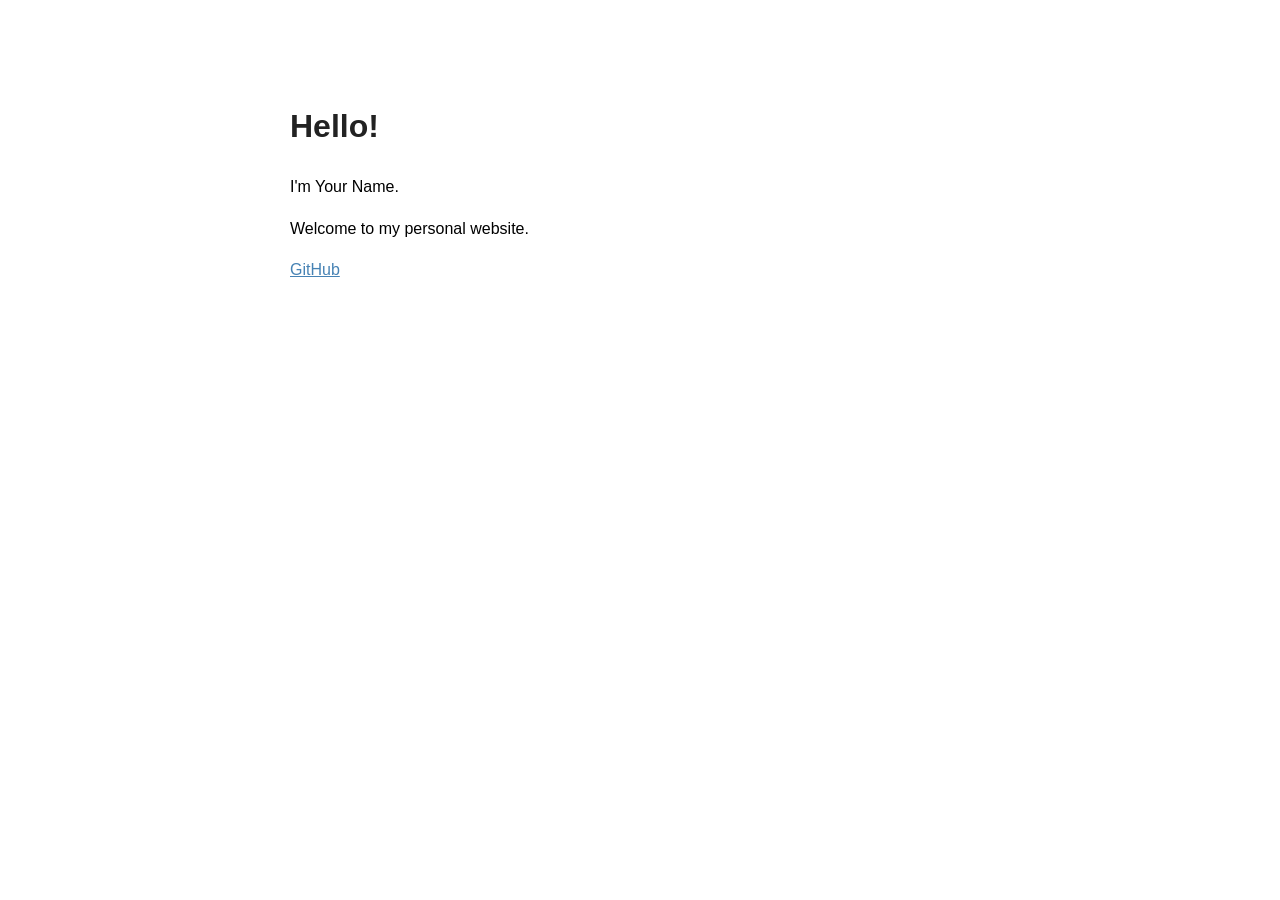
==== index.html @ 03a28ad1 "Create index.html" ====
<!DOCTYPE html>
<html lang="en">
<head>
    <meta charset="UTF-8">
    <meta name="viewport" content="width=device-width, initial-scale=1.0">
    <title>Your Name</title>

    <style>
        body {
            font-family: Arial, sans-serif;
            max-width: 700px;
            margin: 60px auto;
            padding: 20px;
            line-height: 1.6;
        }

        h1 {
            color: #222;
        }

        a {
            color: steelblue;
        }
    </style>
</head>
<body>

<h1>Hello!</h1>

<p>I'm Your Name.</p>

<p>Welcome to my personal website.</p>

<p>
    <a href="https://github.com/yourusername">GitHub</a>
</p>

</body>
</html>
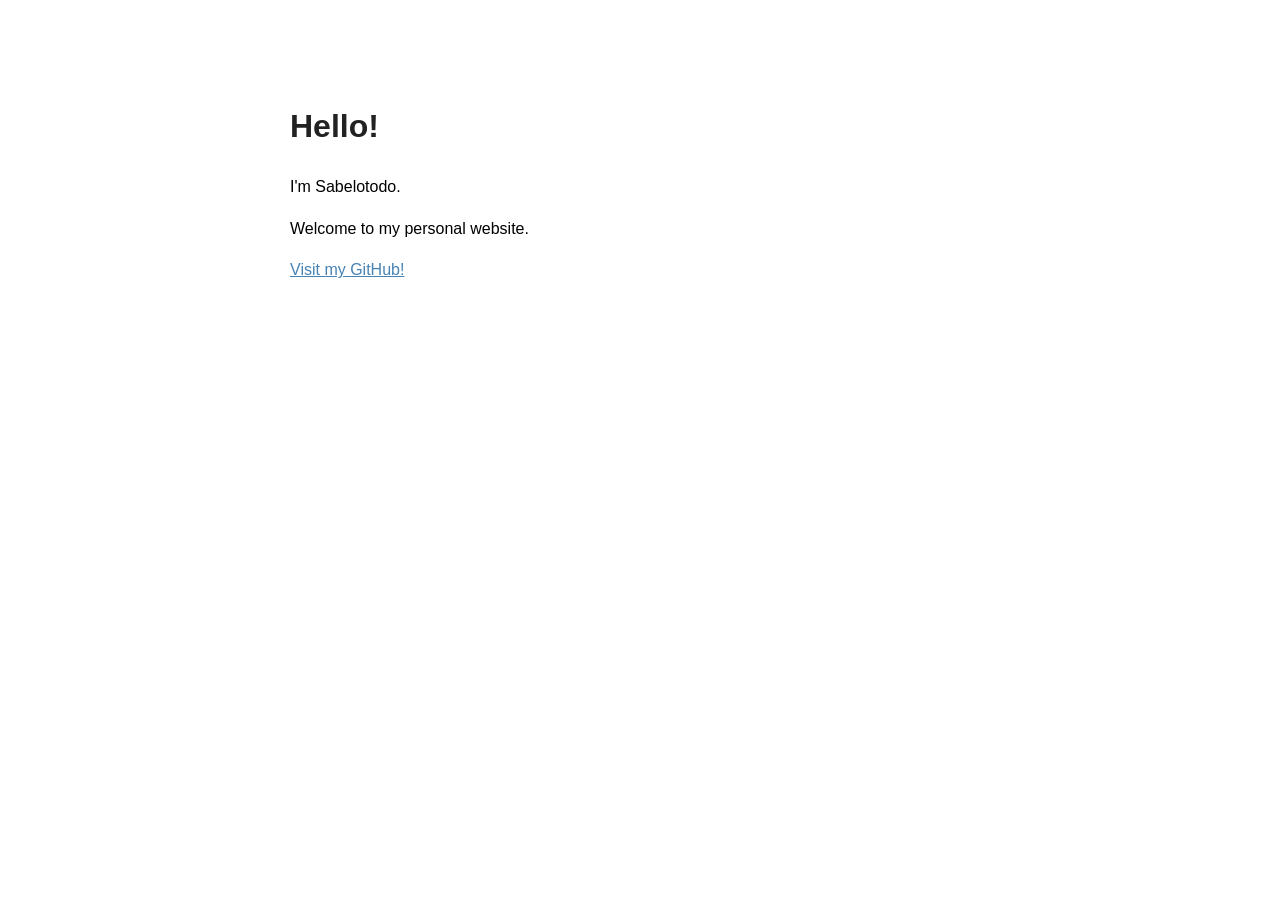
==== commit c0937651: "Update index.html" ====
--- a/index.html
+++ b/index.html
@@ -27,12 +27,12 @@
 
 <h1>Hello!</h1>
 
-<p>I'm Your Name.</p>
+<p>I'm Sabelotodo.</p>
 
 <p>Welcome to my personal website.</p>
 
 <p>
-    <a href="https://github.com/yourusername">GitHub</a>
+    <a href="https://github.com/sabelotodo-007">Visit my GitHub!</a>
 </p>
 
 </body>
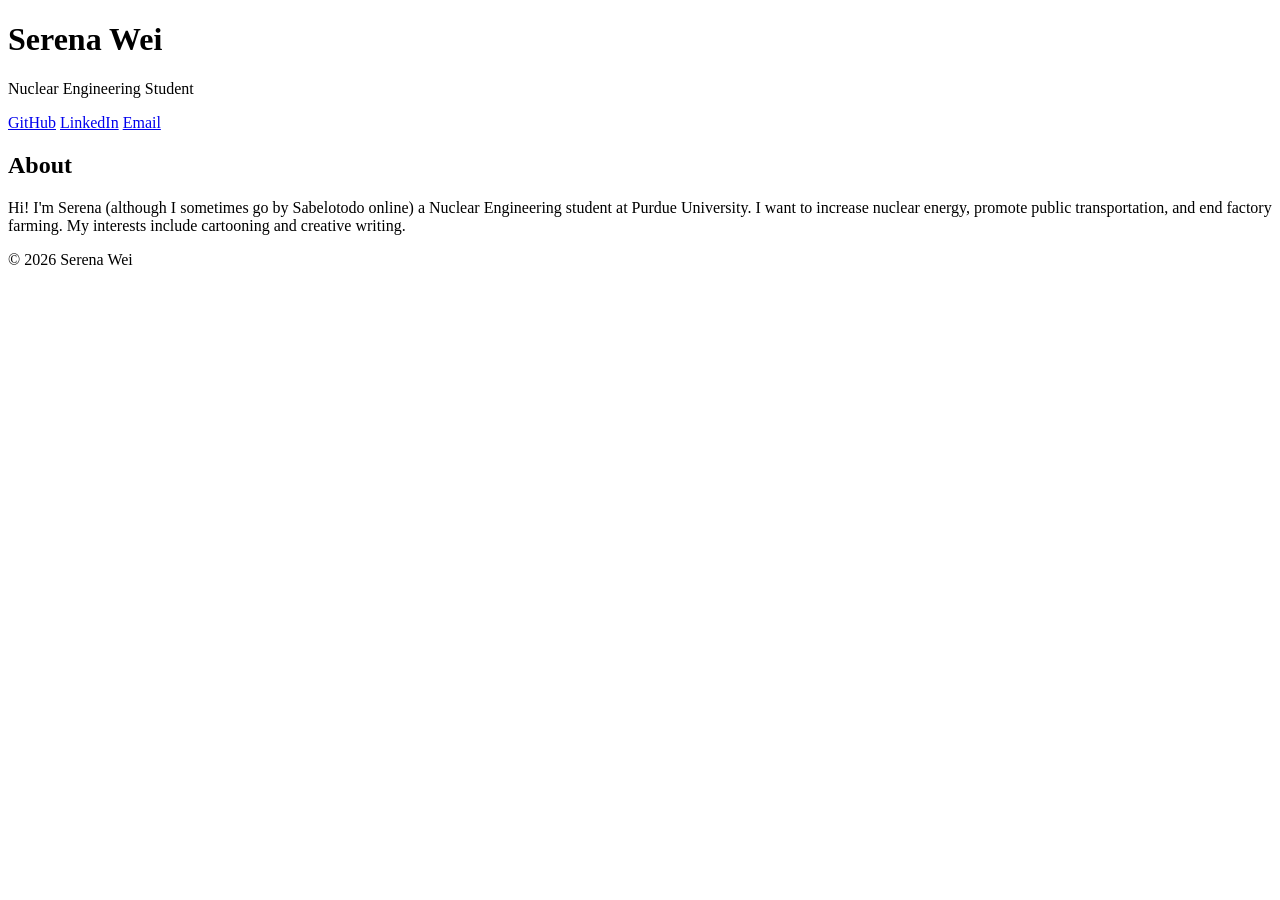
==== commit 6700250a: "Update index.html" ====
--- a/index.html
+++ b/index.html
@@ -3,37 +3,41 @@
 <head>
     <meta charset="UTF-8">
     <meta name="viewport" content="width=device-width, initial-scale=1.0">
-    <title>Your Name</title>
+    <title>Serena Wei</title>
 
-    <style>
-        body {
-            font-family: Arial, sans-serif;
-            max-width: 700px;
-            margin: 60px auto;
-            padding: 20px;
-            line-height: 1.6;
-        }
+    <link rel="stylesheet" href="style.css">
+</head>
 
-        h1 {
-            color: #222;
-        }
-
-        a {
-            color: steelblue;
-        }
-    </style>
-</head>
 <body>
 
-<h1>Hello!</h1>
+<header>
+    <h1>Serena Wei</h1>
+    <p class="subtitle">
+        Nuclear Engineering Student
+    </p>
 
-<p>I'm Sabelotodo.</p>
+    <nav>
+        <a href="https://github.com/sabelotodo-007/">GitHub</a>
+        <a href="www.linkedin.com/in/serena-wei28">LinkedIn</a>
+        <a href="mailto:wei445@purdue.edu">Email</a>
+    </nav>
+</header>
 
-<p>Welcome to my personal website.</p>
+<main>
 
-<p>
-    <a href="https://github.com/sabelotodo-007">Visit my GitHub!</a>
-</p>
+<section>
+    <h2>About</h2>
+
+    <p>
+        Hi! I'm Serena (although I sometimes go by Sabelotodo online) a Nuclear Engineering student at Purdue University. I want to increase nuclear energy, promote public transportation, and end factory farming. My interests include cartooning and creative writing.
+    </p>
+</section>
+
+</main>
+
+<footer>
+    <p>© 2026 Serena Wei</p>
+</footer>
 
 </body>
 </html>
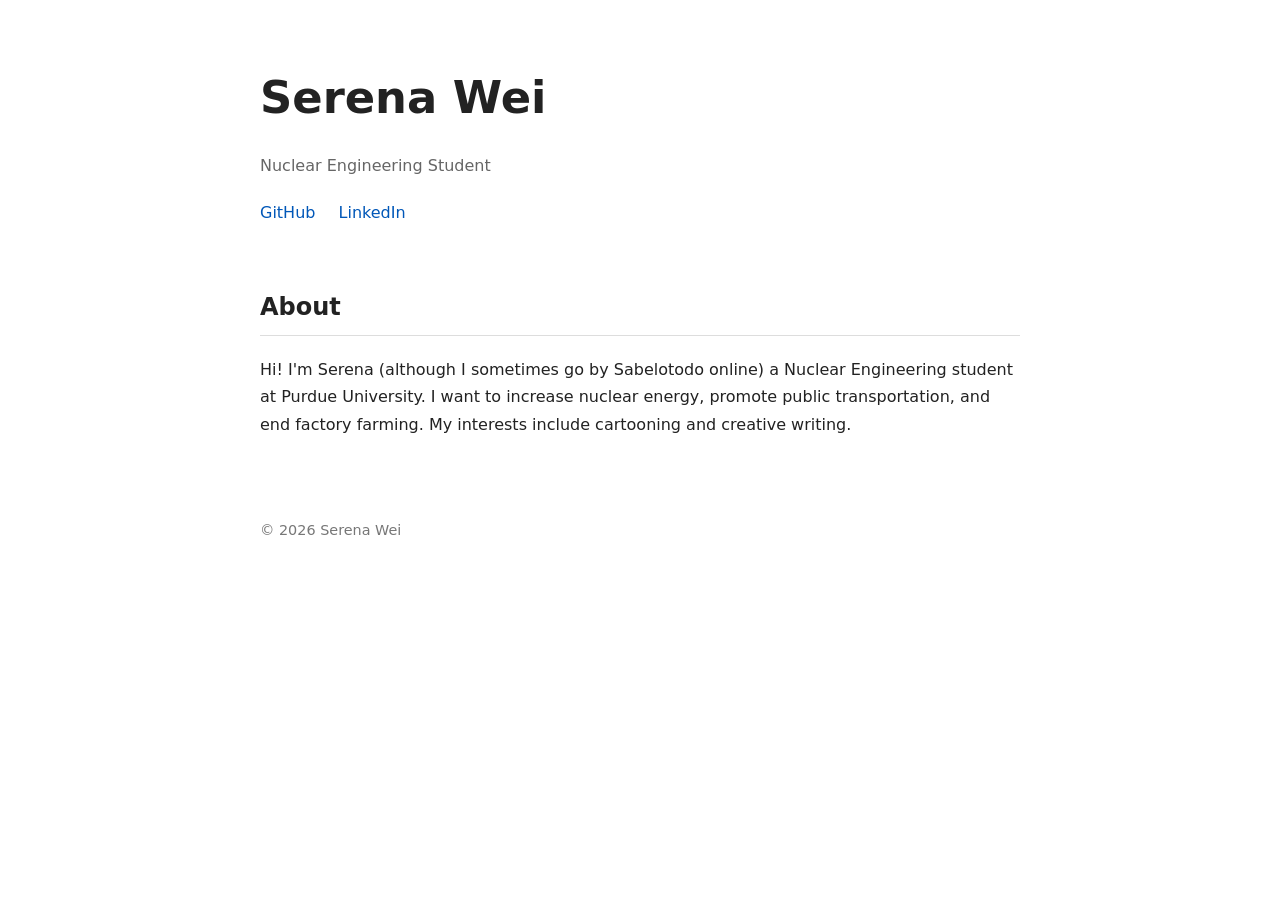
==== commit c0e180d7: "Update index.html" ====
--- a/index.html
+++ b/index.html
@@ -19,7 +19,6 @@
     <nav>
         <a href="https://github.com/sabelotodo-007/">GitHub</a>
         <a href="www.linkedin.com/in/serena-wei28">LinkedIn</a>
-        <a href="mailto:wei445@purdue.edu">Email</a>
     </nav>
 </header>
 
--- a/style.css
+++ b/style.css
@@ -0,0 +1,55 @@
+body {
+    font-family: system-ui, -apple-system, BlinkMacSystemFont, "Segoe UI",
+                 Roboto, Helvetica, Arial, sans-serif;
+
+    max-width: 760px;
+    margin: 60px auto;
+    padding: 0 24px;
+
+    line-height: 1.7;
+    color: #222;
+    background: white;
+}
+
+header {
+    margin-bottom: 60px;
+}
+
+h1 {
+    font-size: 2.8rem;
+    margin-bottom: 0.3rem;
+}
+
+.subtitle {
+    color: #666;
+    margin-bottom: 20px;
+}
+
+nav a {
+    margin-right: 18px;
+    text-decoration: none;
+    color: #0057b8;
+}
+
+nav a:hover {
+    text-decoration: underline;
+}
+
+section {
+    margin-bottom: 50px;
+}
+
+h2 {
+    border-bottom: 1px solid #ddd;
+    padding-bottom: 8px;
+}
+
+.project {
+    margin-bottom: 24px;
+}
+
+footer {
+    margin-top: 80px;
+    color: #777;
+    font-size: 0.9rem;
+}
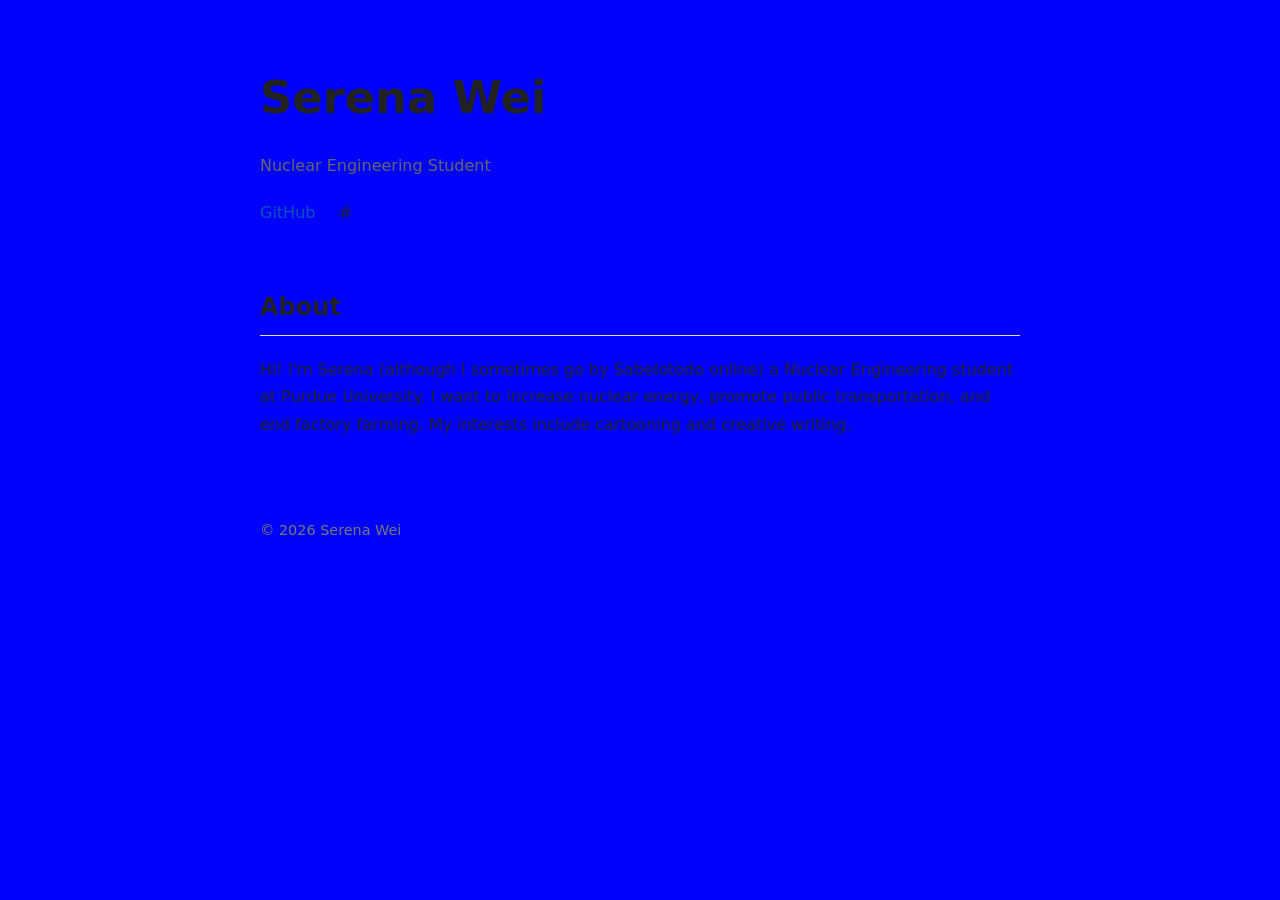
==== commit d91340f3: "Update index.html" ====
--- a/index.html
+++ b/index.html
@@ -17,8 +17,8 @@
     </p>
 
     <nav>
-        <a href="https://github.com/sabelotodo-007/">GitHub</a>
-        <a href="www.linkedin.com/in/serena-wei28">LinkedIn</a>
+        <a href="https://github.com/sabelotodo-007/">GitHub</a> # 
+        <!-- >Would be nice to figure out LinkedIn and other websites. -->
     </nav>
 </header>
 
--- a/style.css
+++ b/style.css
@@ -8,7 +8,7 @@
 
     line-height: 1.7;
     color: #222;
-    background: white;
+    background: blue;
 }
 
 header {
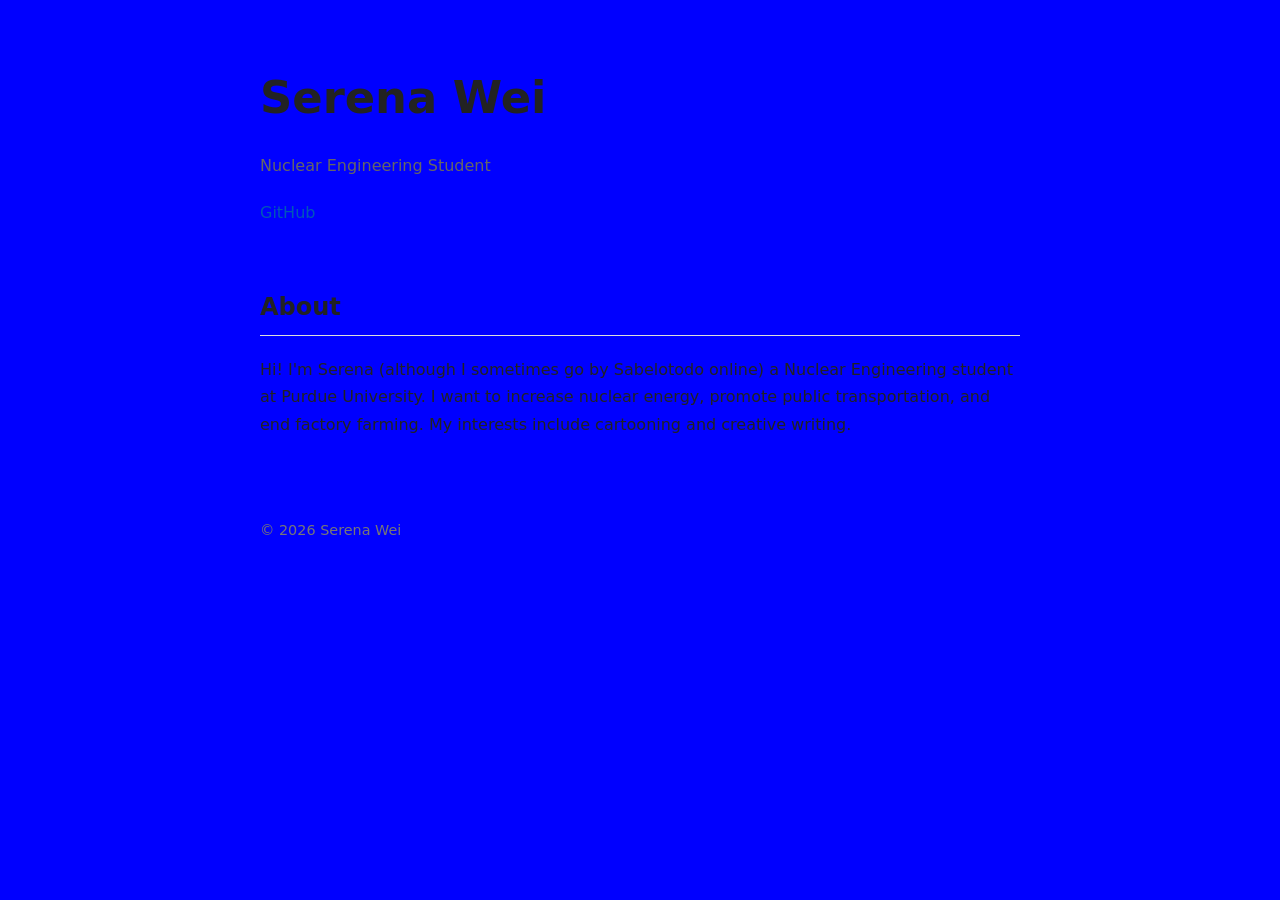
==== commit 02352750: "Update index.html" ====
--- a/index.html
+++ b/index.html
@@ -17,7 +17,7 @@
     </p>
 
     <nav>
-        <a href="https://github.com/sabelotodo-007/">GitHub</a> # 
+        <a href="https://github.com/sabelotodo-007/">GitHub</a> 
         <!-- >Would be nice to figure out LinkedIn and other websites. -->
     </nav>
 </header>
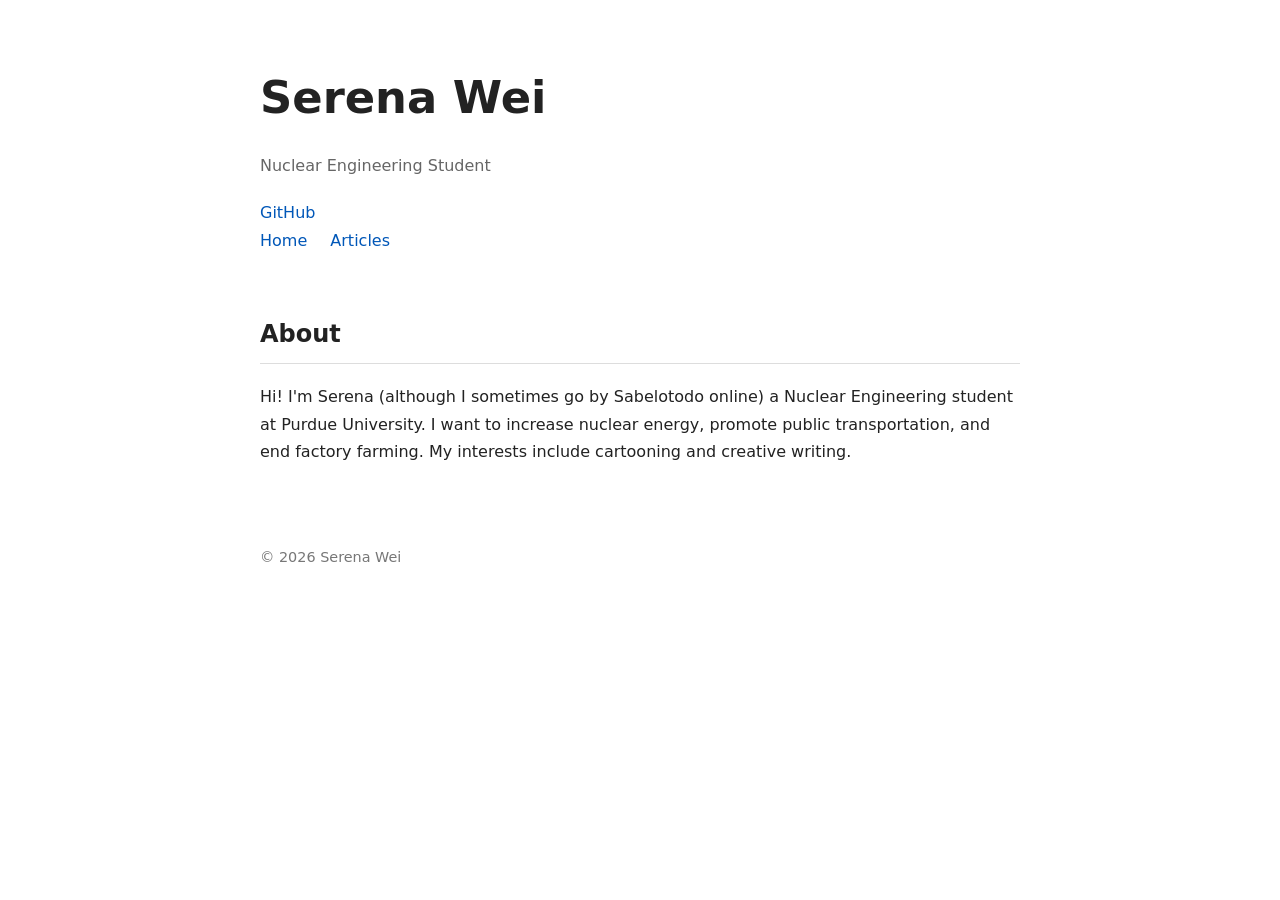
==== commit 199e3553: "Update index.html" ====
--- a/index.html
+++ b/index.html
@@ -20,6 +20,12 @@
         <a href="https://github.com/sabelotodo-007/">GitHub</a> 
         <!-- >Would be nice to figure out LinkedIn and other websites. -->
     </nav>
+
+    <nav>
+    <a href="index.html">Home</a>
+    <a href="articles.html">Articles</a>
+</nav>
+
 </header>
 
 <main>
--- a/style.css
+++ b/style.css
@@ -8,7 +8,7 @@
 
     line-height: 1.7;
     color: #222;
-    background: blue;
+    background: white;
 }
 
 header {
